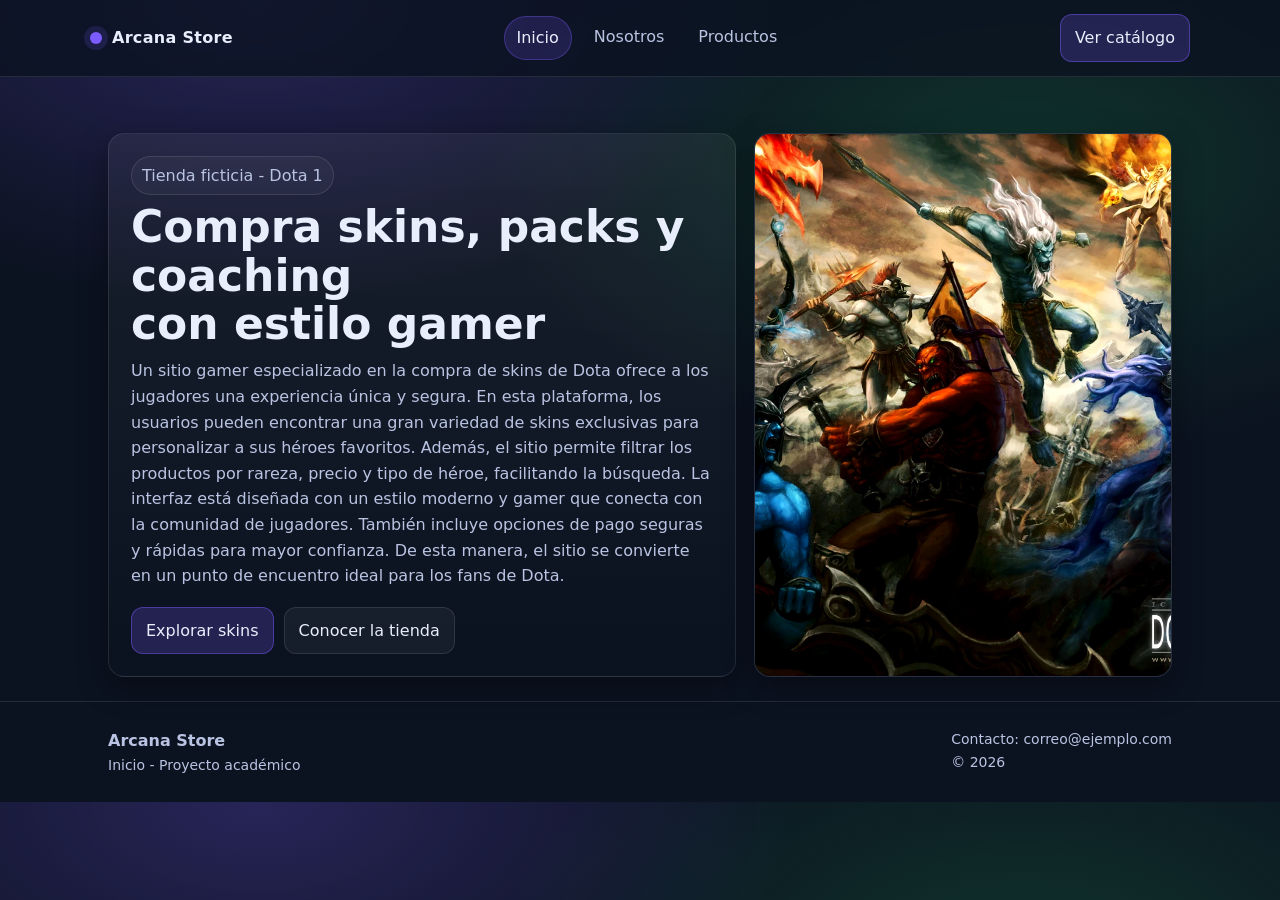
==== index.html @ 8f255d71 "Primer commit Taller Practico 2 - dinamicas JS" ====
<!DOCTYPE html>
<html lang="es">
<head>
    <meta charset="UTF-8" />
    <meta name="viewport" content="width=device-width, initial-scale=1.0" />
    <title>Arcana Store | Inicio</title>
    <link rel="stylesheet" href="css/styles.css" />
</head>

<body>

<!-- NAVBAR -->
<header class="navbar">
    <div class="container navbar__inner">
    <a class="brand" href="index.html">
        <span class="brand__dot" aria-hidden="true"></span>
        <span>Arcana Store</span>
    </a>

    <button class="nav-toggle" type="button"
        data-nav-toggle
        aria-controls="navlinks"
        aria-expanded="false">
        ☰ Menú
    </button>

    <nav class="navlinks" id="navlinks" data-navlinks aria-label="Navegación principal">
        <a href="index.html">Inicio</a>
        <a href="nosotros.html">Nosotros</a>
        <a href="productos.html">Productos</a>
    </nav>

    <a class="btn btn--brand" href="productos.html">Ver catálogo</a>
    </div>
</header>

<main>
<!-- HERO -->
<section class="hero">
<div class="container hero__grid">
    <div class="hero__panel">
        <span class="badge">Tienda ficticia - Dota 1</span>
        <h1>Compra skins, packs y coaching<br/> con estilo gamer</h1>
        <p>
        Un sitio gamer especializado en la compra de skins de Dota ofrece a los jugadores una experiencia única y segura. 
        En esta plataforma, los usuarios pueden encontrar una gran variedad de skins exclusivas para personalizar a sus héroes favoritos. 
        Además, el sitio permite filtrar los productos por rareza, precio y tipo de héroe, facilitando la búsqueda. 
        La interfaz está diseñada con un estilo moderno y gamer que conecta con la comunidad de jugadores. 
        También incluye opciones de pago seguras y rápidas para mayor confianza. De esta manera, el sitio se convierte en un punto de encuentro ideal para los fans de Dota.
        </p>
        <div class="hero__cta">
            <a class="btn btn--brand" href="productos.html">Explorar skins</a>
            <a class="btn" href="nosotros.html">Conocer la tienda</a>
        </div>

    </div>

    <aside class="hero__media" aria-label="Imagen destacada">
        <img src="img/hero.jpg" alt="Fondo gamer inspirado en Dota 1" />
    </aside>
    </div>
    </section>
</main>

<!-- FOOTER -->
<footer class="footer">
    <div class="container footer__grid">
    <div>
        <b>Arcana Store</b>
        <div class="small">Inicio - Proyecto académico</div>
    </div>
    <div class="small">
        <div>Contacto: correo@ejemplo.com</div>
        <div>© 2026</div>
    </div>
    </div>
</footer>

<!-- JS al final -->
<script src="js/main.js"></script>
</body>
</html>
---- css/styles.css ----
/*  JS helpers  */
.hidden{ display:none !important; }

.nav-toggle{
    display:none;
    padding: 10px 12px;
    border-radius: 12px;
    border: var(--border);
    background: rgba(255,255,255,.05);
    color: var(--text);
    cursor:pointer;
}

@media (max-width: 720px){
    .nav-toggle{ display:inline-flex; }
    .navlinks{
    width:100%;
    margin-top: 10px;
    padding: 10px;
    border-radius: 14px;
    border: var(--border);
    background: rgba(17,26,46,.75);
    display:none;            /* oculto por defecto */
    flex-direction: column;
    gap: 6px;
    }
  .navlinks.open{ display:flex; } /* lo abre JS */
    .navbar__inner{ flex-wrap: wrap; }
}

.hidden {
display: none !important;
}

:root{
    --bg:#0b1220;
    --panel:#111a2e;
    --card:#0f1a33;
    --text:#e8eefc;
    --muted:#b9c4e2;
    --brand:#7c5cff;
    --brand2:#22c55e;

    --radius:16px;
    --shadow:0 10px 30px rgba(0,0,0,.35);
    --border:1px solid rgba(255,255,255,.10);

    --container:1100px;
}

*{box-sizing:border-box}
html{scroll-behavior:smooth}
body{
    margin:0;
    font-family:system-ui,-apple-system,Segoe UI,Roboto,Arial,sans-serif;
    color:var(--text);
    line-height:1.6;
    background:
    radial-gradient(900px 500px at 20% 0%, rgba(124,92,255,.25), transparent 60%),
    radial-gradient(900px 500px at 80% 20%, rgba(34,197,94,.18), transparent 60%),
    var(--bg);
}

a{color:inherit;text-decoration:none}
img{max-width:100%;display:block}

.container{
    max-width:var(--container);
    margin:0 auto;
    padding:0 18px;
}

/* NAVBAR */
.navbar{
    position:sticky;
    top:0;
    z-index:50;
    background:rgba(11,18,32,.78);
    backdrop-filter:blur(10px);
    border-bottom:var(--border);
}
.navbar__inner{
    display:flex;
    align-items:center;
    justify-content:space-between;
    gap:14px;
    padding:14px 0;
    flex-wrap:wrap;
}

.brand{
display:flex;
align-items:center;
gap:10px;
font-weight:800;
letter-spacing:.3px;
}
.brand__dot{
width:12px;height:12px;border-radius:999px;
background:var(--brand);
box-shadow:0 0 0 6px rgba(124,92,255,.15);
}

.navlinks{
display:flex;
gap:10px;
flex-wrap:wrap;
}
.navlinks a{
padding:8px 12px;
border-radius:999px;
color:var(--muted);
}
.navlinks a:hover{
background:rgba(255,255,255,.06);
color:var(--text);
}
.navlinks a.active{
background:rgba(124,92,255,.18);
color:var(--text);
border:1px solid rgba(124,92,255,.35);
}

/* BOTONES */
.btn{
display:inline-flex;
align-items:center;
justify-content:center;
gap:10px;
padding:10px 14px;
border-radius:12px;
border:var(--border);
background:rgba(255,255,255,.05);
color:var(--text);
cursor:pointer;
transition:transform .15s ease, background .15s ease;
}
.btn:hover{transform:translateY(-1px)}
.btn--brand{
background:rgba(124,92,255,.22);
border:1px solid rgba(124,92,255,.45);
}
.btn--success{
background:rgba(34,197,94,.16);
border:1px solid rgba(34,197,94,.35);
}

/* HERO */
.hero{padding:56px 0 24px}
.hero__grid{
display:grid;
grid-template-columns:1.2fr .8fr;
gap:18px;
align-items:stretch;
}
.hero__panel{
background:linear-gradient(180deg, rgba(255,255,255,.06), transparent);
border:var(--border);
border-radius:var(--radius);
padding:22px;
box-shadow:var(--shadow);
}
.hero h1{
margin:8px 0 10px;
font-size:clamp(28px,3.6vw,44px);
line-height:1.1;
}
.hero p{margin:0 0 18px;color:var(--muted)}
.hero__cta{display:flex;gap:10px;flex-wrap:wrap}

.hero__side{
border:var(--border);
border-radius:var(--radius);
padding:18px;
background:rgba(17,26,46,.75);
}
.stat{
display:flex;
justify-content:space-between;
align-items:baseline;
padding:10px 0;
border-bottom:var(--border);
}
.stat:last-child{border-bottom:none}
.stat b{font-size:20px}

/* SECCIONES */
.section{padding:26px 0 46px}
.section__head{
display:flex;
justify-content:space-between;
align-items:flex-end;
gap:10px;
margin-bottom:14px;
}
.section__head h2{margin:0;font-size:22px}
.section__head p{margin:0;color:var(--muted)}

.badge{
display:inline-flex;
padding:6px 10px;
border-radius:999px;
border:var(--border);
color:var(--muted);
background:rgba(255,255,255,.04);
}

/* CARDS / GRID */
.grid{display:grid;gap:14px}
.grid--3{grid-template-columns:repeat(3,1fr)}
.grid--4{grid-template-columns:repeat(4,1fr)}

.card{
border:var(--border);
border-radius:var(--radius);
background:rgba(15,26,51,.86);
padding:16px;
box-shadow:0 10px 20px rgba(0,0,0,.20);
transition:transform .15s ease, background .15s ease;
}
.card:hover{
transform:translateY(-2px);
background:rgba(15,26,51,.95);
}
.card h3{margin:0 0 6px;font-size:18px}
.card p{margin:0;color:var(--muted)}

.small{font-size:14px;color:var(--muted)}
.row{display:flex;gap:12px;align-items:center}
.avatar{
width:44px;height:44px;border-radius:12px;
background:rgba(124,92,255,.22);
border:1px solid rgba(124,92,255,.35);
display:flex;align-items:center;justify-content:center;
font-weight:800;
}

/* FILTROS */
.filters{
display:flex;
gap:10px;
flex-wrap:wrap;
align-items:center;
}
.input, .select{
padding:10px 12px;
border-radius:12px;
border:var(--border);
background:rgba(255,255,255,.04);
color:var(--text);
outline:none;
}
.input::placeholder{color:rgba(185,196,226,.70)}
.select option{background:#0b1220}

/* FOOTER */
.footer{
border-top:var(--border);
padding:26px 0;
color:var(--muted);
}
.footer__grid{
display:flex;
justify-content:space-between;
align-items:flex-start;
gap:14px;
flex-wrap:wrap;
}

/* JS helper para filtros */
.hidden{display:none !important}

/* MENU MOVIL */
.nav-toggle{
    display:none;
    padding:10px 12px;
    border-radius:12px;
    border:var(--border);
    background:rgba(255,255,255,.05);
    color:var(--text);
    cursor:pointer;
}
@media (max-width:900px){
.hero__grid{grid-template-columns:1fr}
.grid--4{grid-template-columns:repeat(2,1fr)}
}
@media (max-width:720px){
.grid--3{grid-template-columns:1fr}
.grid--4{grid-template-columns:1fr}

.nav-toggle{display:inline-flex}

.navlinks{
    width:100%;
    margin-top:10px;
    padding:10px;
    border-radius:14px;
    border:var(--border);
    background:rgba(17,26,46,.75);
    display:none;
    flex-direction:column;
    gap:6px;
}
.navlinks.open{display:flex}
}

/* ===== Imagenes ===== */
.hero__media{
    border: var(--border);
    border-radius: var(--radius);
    overflow: hidden;
    box-shadow: var(--shadow);
    background: rgba(17,26,46,.75);
    min-height: 260px;
}

.hero__media img{
    width: 100%;
    height: 100%;
    object-fit: cover;
    transform: scale(1.03);
    filter: saturate(1.05) contrast(1.05);
}

.card__img{
    width: 100%;
    height: 140px;
    border-radius: 14px;
    overflow: hidden;
    border: var(--border);
    margin-bottom: 10px;
}

.card__img img{
    width: 100%;
    height: 100%;
    object-fit: cover;
}

.about__grid{
    display: grid;
    grid-template-columns: 1fr 1fr;
    gap: 14px;
    align-items: stretch;
}

@media (max-width: 900px){
    .about__grid{ grid-template-columns: 1fr; }
}
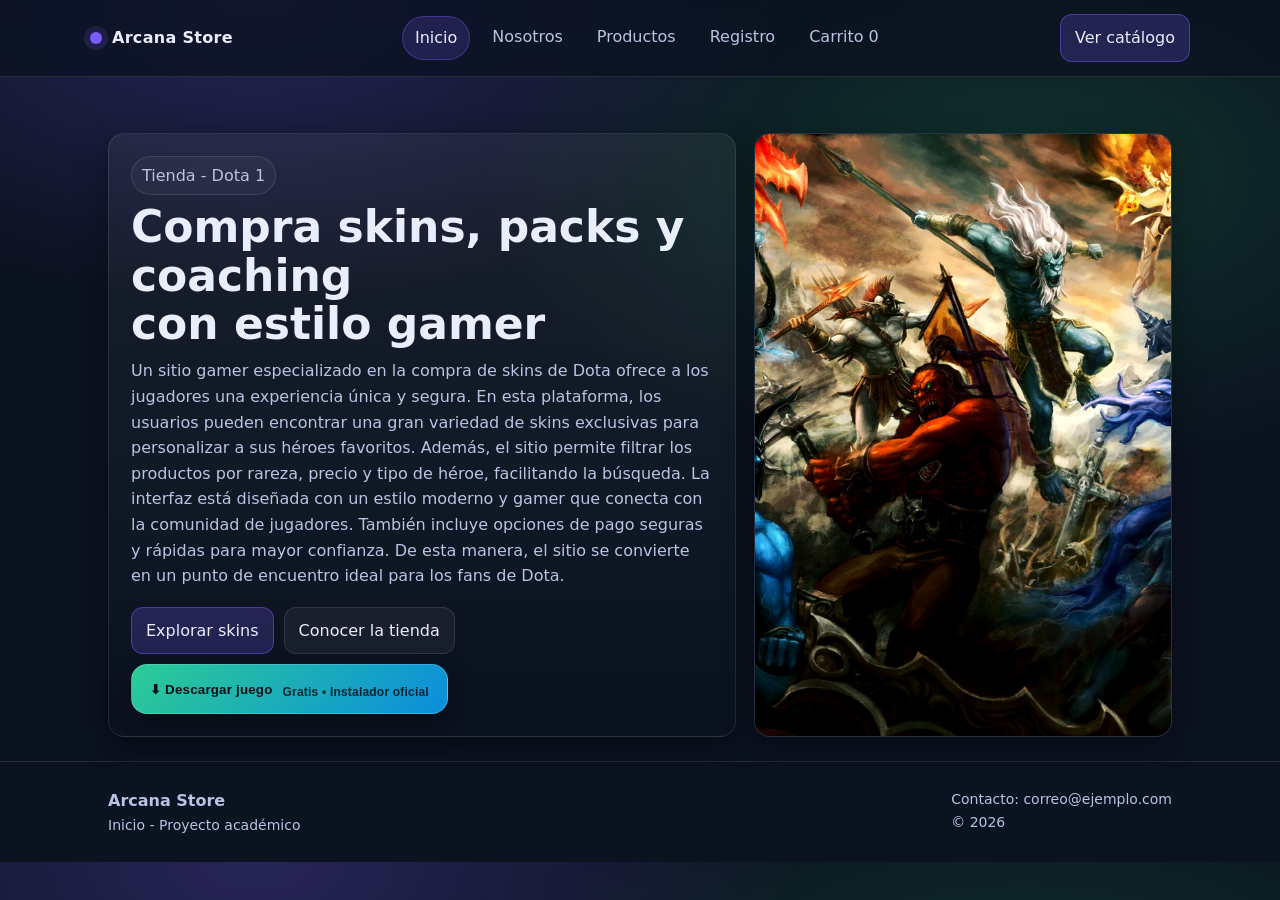
==== commit 681853e3: "Actualización proyecto final" ====
--- a/index.html
+++ b/index.html
@@ -28,6 +28,8 @@
         <a href="index.html">Inicio</a>
         <a href="nosotros.html">Nosotros</a>
         <a href="productos.html">Productos</a>
+        <a href="registro.html">Registro</a>
+        <a href="carrito.html">Carrito <span class="cart-badge" id="cartBadge">0</span></a>
     </nav>
 
     <a class="btn btn--brand" href="productos.html">Ver catálogo</a>
@@ -39,7 +41,7 @@
 <section class="hero">
 <div class="container hero__grid">
     <div class="hero__panel">
-        <span class="badge">Tienda ficticia - Dota 1</span>
+        <span class="badge">Tienda - Dota 1</span>
         <h1>Compra skins, packs y coaching<br/> con estilo gamer</h1>
         <p>
         Un sitio gamer especializado en la compra de skins de Dota ofrece a los jugadores una experiencia única y segura. 
@@ -51,12 +53,17 @@
         <div class="hero__cta">
             <a class="btn btn--brand" href="productos.html">Explorar skins</a>
             <a class="btn" href="nosotros.html">Conocer la tienda</a>
+        
+        <button class="btn btn--download" id="downloadBtn" type="button">
+        ⬇ Descargar juego
+        <small class="btn__sub">Gratis • Instalador oficial</small>
+        </button>
         </div>
 
     </div>
 
     <aside class="hero__media" aria-label="Imagen destacada">
-        <img src="img/hero.jpg" alt="Fondo gamer inspirado en Dota 1" />
+<img id="heroImg" class="img-clickable" src="img/hero.jpg" alt="Fondo gamer inspirado en Dota 1" />
     </aside>
     </div>
     </section>
@@ -77,6 +84,7 @@
 </footer>
 
 <!-- JS al final -->
+<div id="toast" class="toast" aria-live="polite"></div>
 <script src="js/main.js"></script>
 </body>
 </html>
--- a/css/styles.css
+++ b/css/styles.css
@@ -346,4 +346,153 @@
 
 @media (max-width: 900px){
     .about__grid{ grid-template-columns: 1fr; }
-}+}
+
+
+.img-clickable{
+    cursor: pointer;
+    transition: filter .25s ease, transform .2s ease;
+    border-radius: var(--radius);
+}
+
+.img-colored{
+    filter: hue-rotate(140deg) saturate(1.6) contrast(1.05);
+    transform: scale(1.01);
+}
+
+.toast{
+    position: fixed;
+    bottom: 18px;
+    right: 18px;
+    padding: 12px 14px;
+    border-radius: 14px;
+    border: var(--border);
+    background: rgba(17,26,46,.92);
+    color: var(--text);
+    box-shadow: var(--shadow);
+    opacity: 0;
+    transform: translateY(10px);
+    pointer-events: none;
+    transition: opacity .2s ease, transform .2s ease;
+    max-width: 320px;
+    font-size: 14px;
+}
+
+.toast.show{
+    opacity: 1;
+    transform: translateY(0);
+}
+
+.btn--download{
+    position: relative;
+    padding: 14px 18px;
+    min-width: 220px;
+    font-weight: 800;
+    letter-spacing: .2px;
+    border-radius: 16px;
+
+
+background: linear-gradient(135deg, rgba(47,214,155,.95), rgba(11,164,255,.85));
+    color: #081018;
+    border: 1px solid rgba(255,255,255,.18);
+
+    box-shadow: 0 12px 28px rgba(0,0,0,.35);
+    transform: translateZ(0);
+    transition: transform .18s ease, filter .18s ease, box-shadow .18s ease;
+}
+
+.btn--download .btn__sub{
+    display: block;
+    margin-top: 6px;
+    font-size: 12px;
+    font-weight: 700;
+    opacity: .85;
+}
+
+.btn--download:hover{
+    transform: translateY(-2px) scale(1.02);
+    filter: saturate(1.05);
+    box-shadow: 0 16px 40px rgba(0,0,0,.42);
+
+.btn--download:active{
+    transform: translateY(0) scale(.99);
+}
+
+/* ===== Proyecto final: carrito + registro ===== */
+.cart-badge{
+  display:inline-flex;
+  align-items:center;
+  justify-content:center;
+  min-width:18px;
+  height:18px;
+  padding:0 6px;
+  margin-left:6px;
+  border-radius:999px;
+  font-size:12px;
+  line-height:18px;
+  background: rgba(34,197,94,.18);
+  border: 1px solid rgba(34,197,94,.35);
+}
+
+.table-wrap{ overflow:auto; border-radius:14px; border:1px solid rgba(255,255,255,.08); }
+.table{
+  width:100%;
+  border-collapse:collapse;
+  min-width:620px;
+}
+.table th, .table td{
+  padding:12px 10px;
+  text-align:left;
+  border-bottom:1px solid rgba(255,255,255,.08);
+}
+.table th{ font-size:13px; opacity:.85; }
+
+.cart-prod{
+  display:flex;
+  gap:10px;
+  align-items:center;
+}
+.cart-img{
+  width:64px;
+  height:44px;
+  object-fit:cover;
+  border-radius:10px;
+  border:1px solid rgba(255,255,255,.08);
+}
+
+.cart-qty{
+  white-space:nowrap;
+}
+.qty-btn{
+  width:32px;
+  height:32px;
+  border-radius:10px;
+  border:1px solid rgba(255,255,255,.12);
+  background: transparent;
+  color: inherit;
+  cursor:pointer;
+}
+.qty-val{
+  display:inline-block;
+  min-width:26px;
+  text-align:center;
+}
+
+.cart-summary{
+  display:flex;
+  justify-content:space-between;
+  align-items:flex-end;
+  margin-top:12px;
+  padding-top:12px;
+  border-top:1px solid rgba(255,255,255,.08);
+}
+.cart-total{
+  font-size:22px;
+  font-weight:800;
+}
+
+.btn--sm{ padding:8px 10px; font-size:13px; }
+.btn--danger{
+  border:1px solid rgba(239,68,68,.35);
+  background: rgba(239,68,68,.12);
+}
